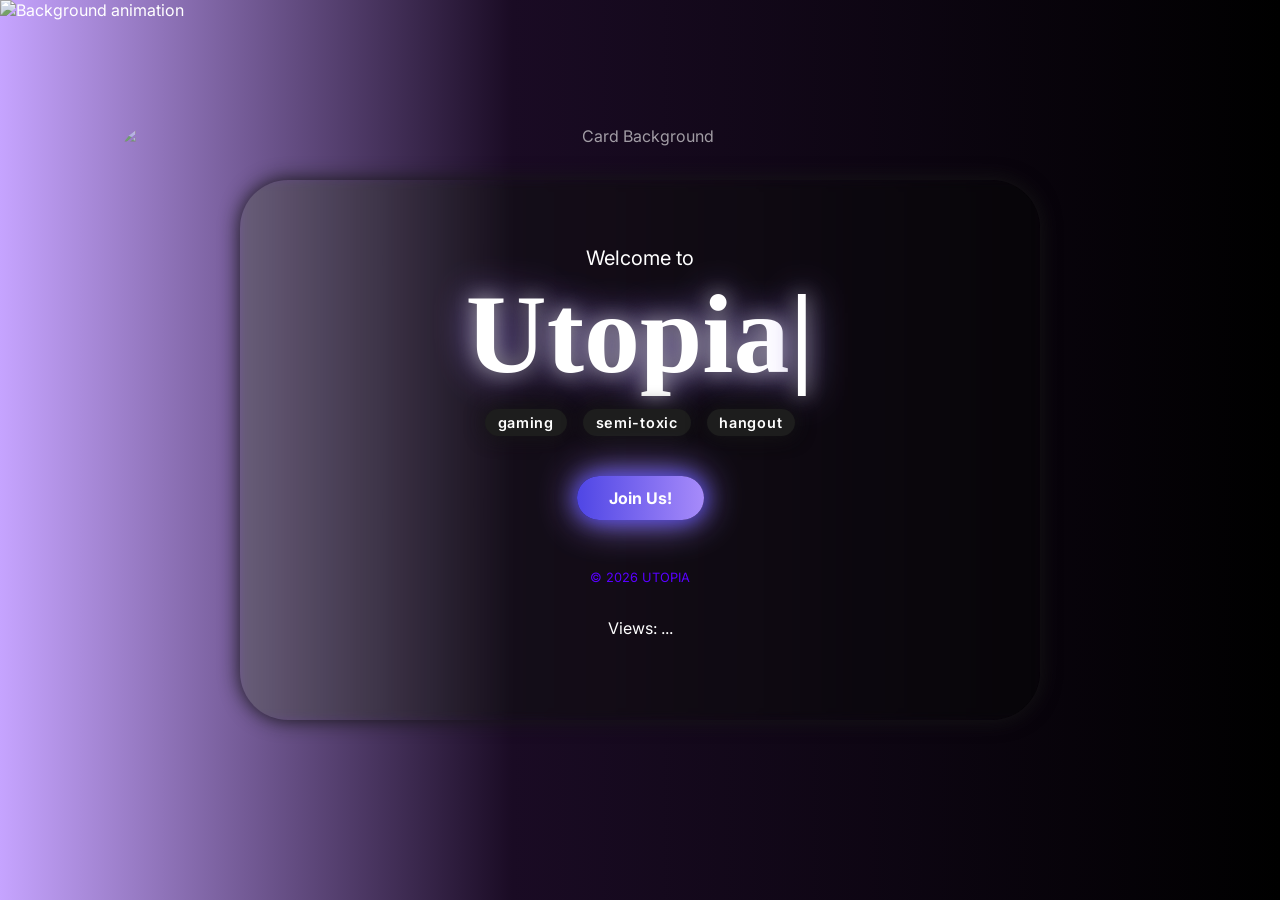
==== utopia/index.html @ 810b5030 "Add files via upload" ====
<!DOCTYPE html>
<html lang="en">
<head>
    <meta charset="UTF-8">
    <meta name="viewport" content="width=device-width, initial-scale=1.0">
    <link rel="stylesheet" href="style.css">
    <title>.gg/utopia</title>
    <link rel="preconnect" href="https://fonts.googleapis.com">
    <link rel="preconnect" href="https://fonts.gstatic.com" crossorigin>
    <link href="https://fonts.googleapis.com/css?family=Inter:400,700&display=swap" rel="stylesheet">
    <link href="https://fonts.googleapis.com/css2?family=UnifrakturCook:wght@700&display=swap" rel="stylesheet"></head>
<body>
    <!-- Background GIF -->
    <img id="bg-video" src="D:\Desktop\utopia\ChatGPT Image Apr 10, 2026, 12_35_27 PM.png" alt="Background animation">

    <main>
        <section class="main-card">
            <img src="D:\Desktop\utopia\logonobg.png" alt="Card Background" class="card-bg">
            <p class="welcome-text">Welcome to</p>
            <h1 id="typewriter"></h1>
            <div class="tags">
                <span class="tag">gaming</span>
                <span class="tag">semi-toxic</span>
                <span class="tag">hangout</span>
            </div>
            <a href="https://discord.gg/vaKE8P65hP" class="cta-btn" target="_blank" rel="noopener">Join Us!</a>

            <p class="copyright">© 2026 UTOPIA</p>
            <p id="view-counter" style="color:#ffffff; font-size:1rem; margin-top:20px;">Views: ...</p>
        </section>
    </main>
    <audio id="bg-music" src="D:\Desktop\utopia\Dami Ng.mp3" autoplay loop></audio>
    <script src="script.js"></script>

</body>
</html>
---- utopia/style.css ----
body {
    margin: 0;
    min-height: 100vh;
    font-family: 'Inter', Arial, sans-serif;
    background: linear-gradient(90deg, #c6a4ff 0%, #1a0b24 40%, #000000 100%);
    color: #fff;
    overflow: hidden;
    display: flex;
    align-items: center;
    justify-content: center;
}

nav {
    display: flex;
    justify-content: space-between;
    align-items: center;
    padding: 1rem 2rem;
}

nav ul {
    list-style: none;
    display: flex;
    gap: 2rem;
    margin: 0;
    padding: 0;
}

nav a {
    text-decoration: none;
    color: #222;
    font-weight: 500;
    transition: color 0.2s;
}

nav a:hover {
    color: #4f46e5;
}

.main-card {
    display: flex;
    flex-direction: column;
    align-items: center;
    justify-content: center;
    height: 60vh;
    text-align: center;
    background: #1d1d1d0d; /* semi-transparent */
    border-radius: 3rem;
    margin: 0;;
    width: 90vw;         /* Responsive width */
    max-width: 800px;    /* Increase this value */
    box-shadow: 0 0 20px #161616;
    backdrop-filter: blur(5px) saturate(50%);
    color: #fff;
    position: relative;
}

.card-bg {
    position: absolute;
    top: -10%;
    left: -15%;
    width: 130%;
    height: 130%;
    object-fit: contain;
    z-index: 0;
    opacity: 0.60; /* Adjust for desired visibility */
    pointer-events: none;
    border-radius: 2rem;
}

.main-card > *:not(.card-bg) {
    position: relative;
    z-index: 1;
}

.welcome-text {
    font-size: 1.25rem;
    margin-top: 0px;
    margin-bottom: 0px;
    padding-bottom: -900px;
    font-weight: 400;
}

.main-card h1 {
    font-size: 7rem;
    margin-top: 0px;
    margin-bottom: 50px;
    font-weight: 700;
    font-family: "Fancy ", Fraktur Bold;
    font-style: normal;
    text-shadow: 0 0 20px #999999, 0 0 40px #a78bfa;
}

.cta-btn {
    display: inline-block;
    padding: 0.75rem 2rem;
    background: linear-gradient(90deg, #4f46e5 0%, #a78bfa 100%);
    color: #ffffff;
    font-weight: 700;
    border-radius: 999px;
    text-decoration: none;
    box-shadow: 0 0 20px #4f46e5, 0 0 40px #a78bfa;
    transition:
        background 0.3s,
        color 0.3s,
        box-shadow 0.3s,
        transform 0.2s;
}

.cta-btn:hover {
    background: linear-gradient(90deg, #a78bfa 0%, #4f46e5 100%);
    color: #fff;
    box-shadow: 0 0 30px #a78bfa, 0 0 60px #4f46e5;
    transform: scale(1.08);
}

.copyright {
    color: #5900ff;
    font-size: 0.8rem;
    margin-top: 50px;
}

#bg-video {
    position: fixed;
    top: 0;
    left: 0;
    width: 100vw;
    height: 100vh;
    min-width: 100vw;
    min-height: 100vh;
    object-fit: cover;
    z-index: -1;
    opacity: 1; /* Adjust as needed */
    pointer-events: none;
    filter: saturate(0.5); /* Lower value = less saturated */
}

.caret {
    animation: blink 0.7s steps(1) infinite;
}

@keyframes blink {
    0%, 50% { opacity: 1; }
    51%, 100% { opacity: 0; }
}

.tags {
    display: flex;
    gap: 1rem;
    justify-content: center;
    margin-top: -40px;
    margin-bottom: 40px;
}

.tag {
    color: #fff;
    padding: 0.3rem 0.8rem;   /* smaller padding */
    border-radius: 999px;
    font-size: 0.9rem;        /* smaller font size */
    font-weight: 600;
    letter-spacing: 0.05em;
    user-select: none;
    border: none;
    box-shadow: 0 0 20px #161616;
    background: #1d1d1d;
}
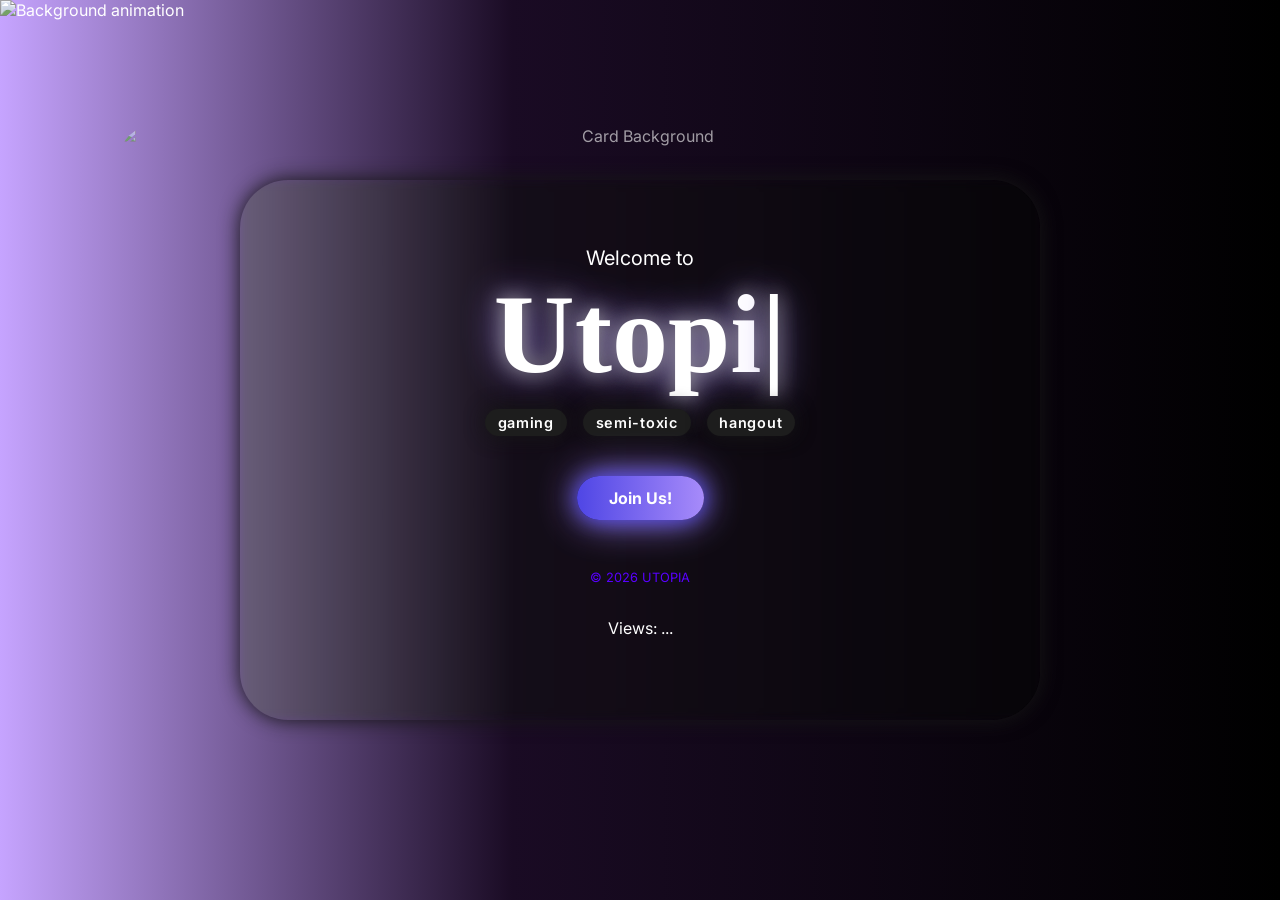
==== commit 03a8ac00: "update index file" ====
--- a/utopia/index.html
+++ b/utopia/index.html
@@ -11,7 +11,7 @@
     <link href="https://fonts.googleapis.com/css2?family=UnifrakturCook:wght@700&display=swap" rel="stylesheet"></head>
 <body>
     <!-- Background GIF -->
-    <img id="bg-video" src="D:\Desktop\utopia\ChatGPT Image Apr 10, 2026, 12_35_27 PM.png" alt="Background animation">
+    <img id="bg-video" src="utopia\ChatGPT Image Apr 10, 2026, 12_35_27 PM.png" alt="Background animation">
 
     <main>
         <section class="main-card">
@@ -29,7 +29,7 @@
             <p id="view-counter" style="color:#ffffff; font-size:1rem; margin-top:20px;">Views: ...</p>
         </section>
     </main>
-    <audio id="bg-music" src="D:\Desktop\utopia\Dami Ng.mp3" autoplay loop></audio>
+    <audio id="bg-music" src="utopia\Dami Ng.mp3" autoplay loop></audio>
     <script src="script.js"></script>
 
 </body>
